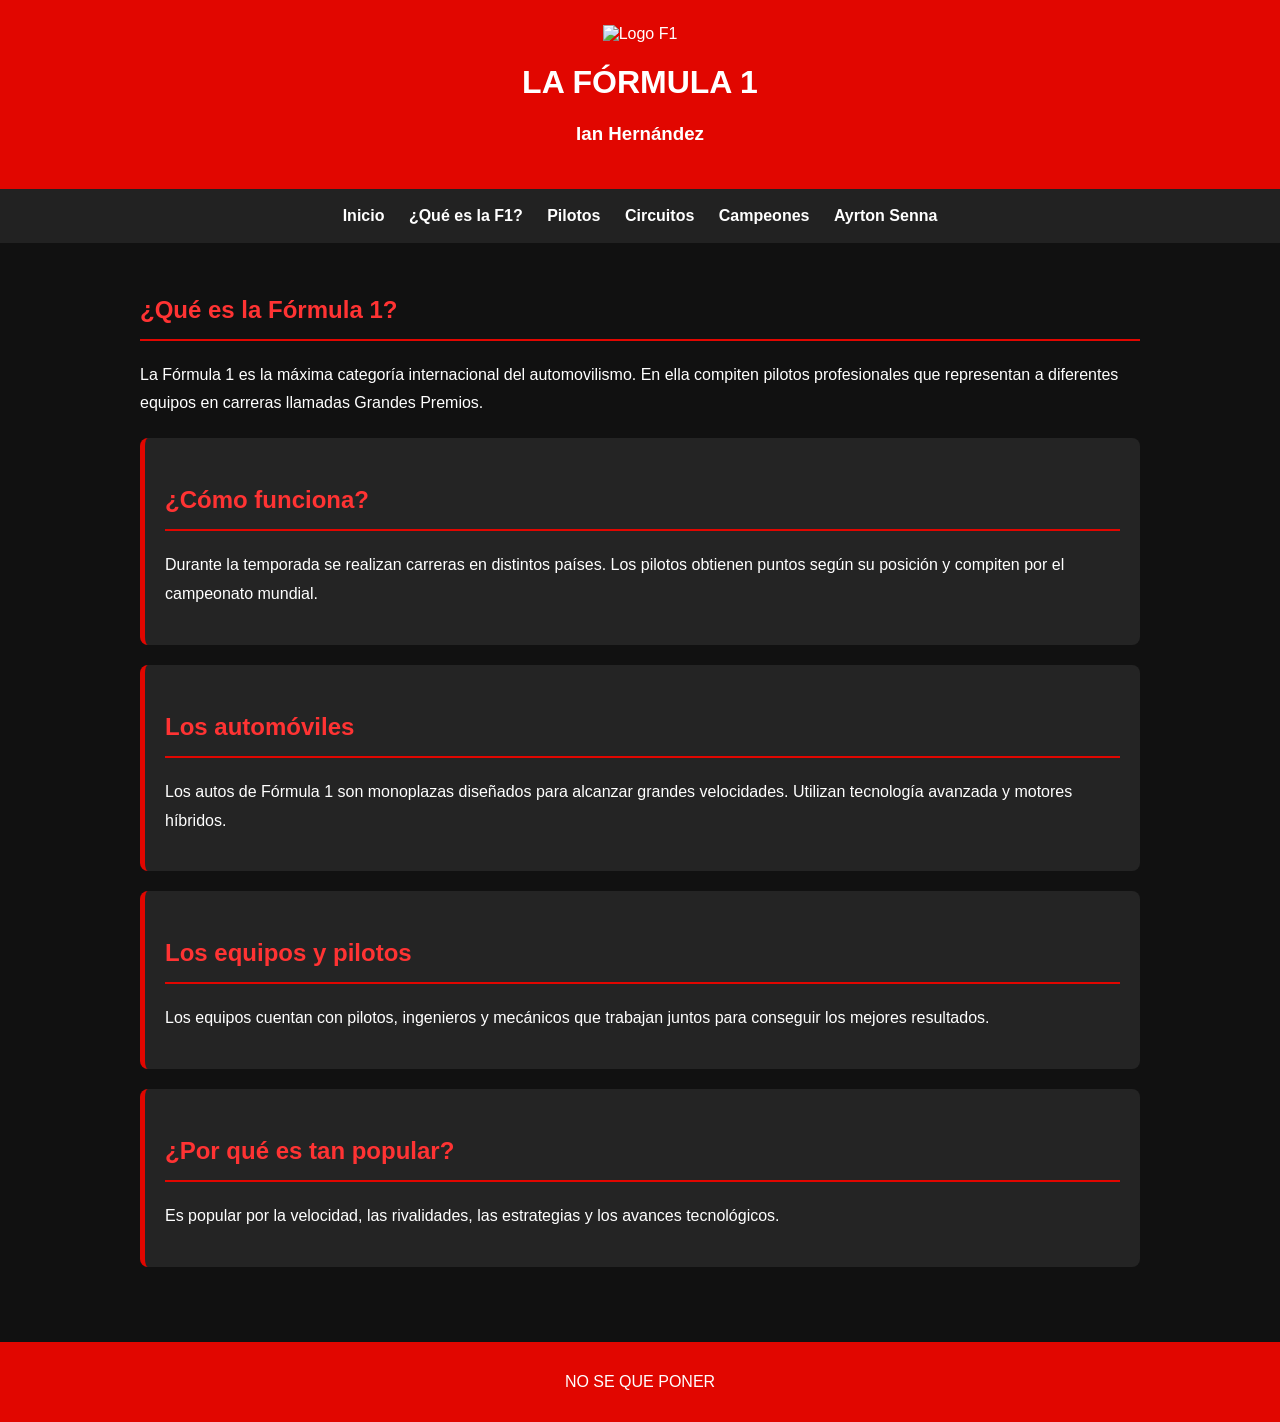
==== index.html @ 9ea551fb "Add files via upload" ====
<!DOCTYPE html>
<html lang="es">
<head>
<meta charset="UTF-8">
<meta name="viewport" content="width=device-width, initial-scale=1.0">
<title>La Fórmula 1 - Ian Hernández</title>
<link rel="stylesheet" href="f1.css">
</head>
<body>

<header>
<img src="https://upload.wikimedia.org/wikipedia/commons/3/33/F1.svg" alt="Logo F1">
<h1>LA FÓRMULA 1</h1>
<h3>Ian Hernández</h3>
</header>

<nav>
<a href="index.html">Inicio</a>
<a href="Que es la f1.html">¿Qué es la F1?</a>
<a href="pilotos.html">Pilotos</a>
<a href="circuitos.html">Circuitos</a>
<a href="Ganadores.html">Campeones</a>
<a href="ayrton-senna.html">Ayrton Senna</a>
</nav>

<main>
<h2>¿Qué es la Fórmula 1?</h2>
<p>La Fórmula 1 es la máxima categoría internacional del automovilismo. En ella compiten pilotos profesionales que representan a diferentes equipos en carreras llamadas Grandes Premios.</p>

<div class="tarjeta">
<h2>¿Cómo funciona?</h2>
<p>Durante la temporada se realizan carreras en distintos países. Los pilotos obtienen puntos según su posición y compiten por el campeonato mundial.</p>
</div>

<div class="tarjeta">
<h2>Los automóviles</h2>
<p>Los autos de Fórmula 1 son monoplazas diseñados para alcanzar grandes velocidades. Utilizan tecnología avanzada y motores híbridos.</p>
</div>

<div class="tarjeta">
<h2>Los equipos y pilotos</h2>
<p>Los equipos cuentan con pilotos, ingenieros y mecánicos que trabajan juntos para conseguir los mejores resultados.</p>
</div>

<div class="tarjeta">
<h2>¿Por qué es tan popular?</h2>
<p>Es popular por la velocidad, las rivalidades, las estrategias y los avances tecnológicos.</p>
</div>

</main>

<footer>
<p> NO SE QUE PONER</p>
</footer>

</body>
</html>
---- f1.css ----
body {
    margin: 0;
    font-family: Arial, sans-serif;
    background: #111;
    color: white;
}

header {
    background: #e10600;
    text-align: center;
    padding: 25px;
}

header img {
    width: 150px;
    max-width: 80%;
}

nav {
    background: #222;
    padding: 18px;
    text-align: center;
}

nav a {
    color: white;
    text-decoration: none;
    margin: 10px;
    font-weight: bold;
}

nav a:hover {
    color: #ff3333;
}

main {
    max-width: 1000px;
    margin: auto;
    padding: 25px;
    line-height: 1.8;
}

h2 {
    color: #ff3333;
    border-bottom: 2px solid #e10600;
    padding-bottom: 8px;
}

.tarjeta {
    background: #242424;
    padding: 20px;
    margin: 20px 0;
    border-left: 5px solid #e10600;
    border-radius: 8px;
}

table {
    width: 100%;
    border-collapse: collapse;
    margin-top: 20px;
}

th, td {
    border: 1px solid #555;
    padding: 12px;
    text-align: center;
}

th {
    background: #e10600;
}

tr:nth-child(even) {
    background: #292929;
}

td img {
    width: 100px;
    border-radius: 8px;
}

footer {
    background: #e10600;
    text-align: center;
    padding: 15px;
    margin-top: 30px;
}

.enlace {
    color: #ff5555;
}
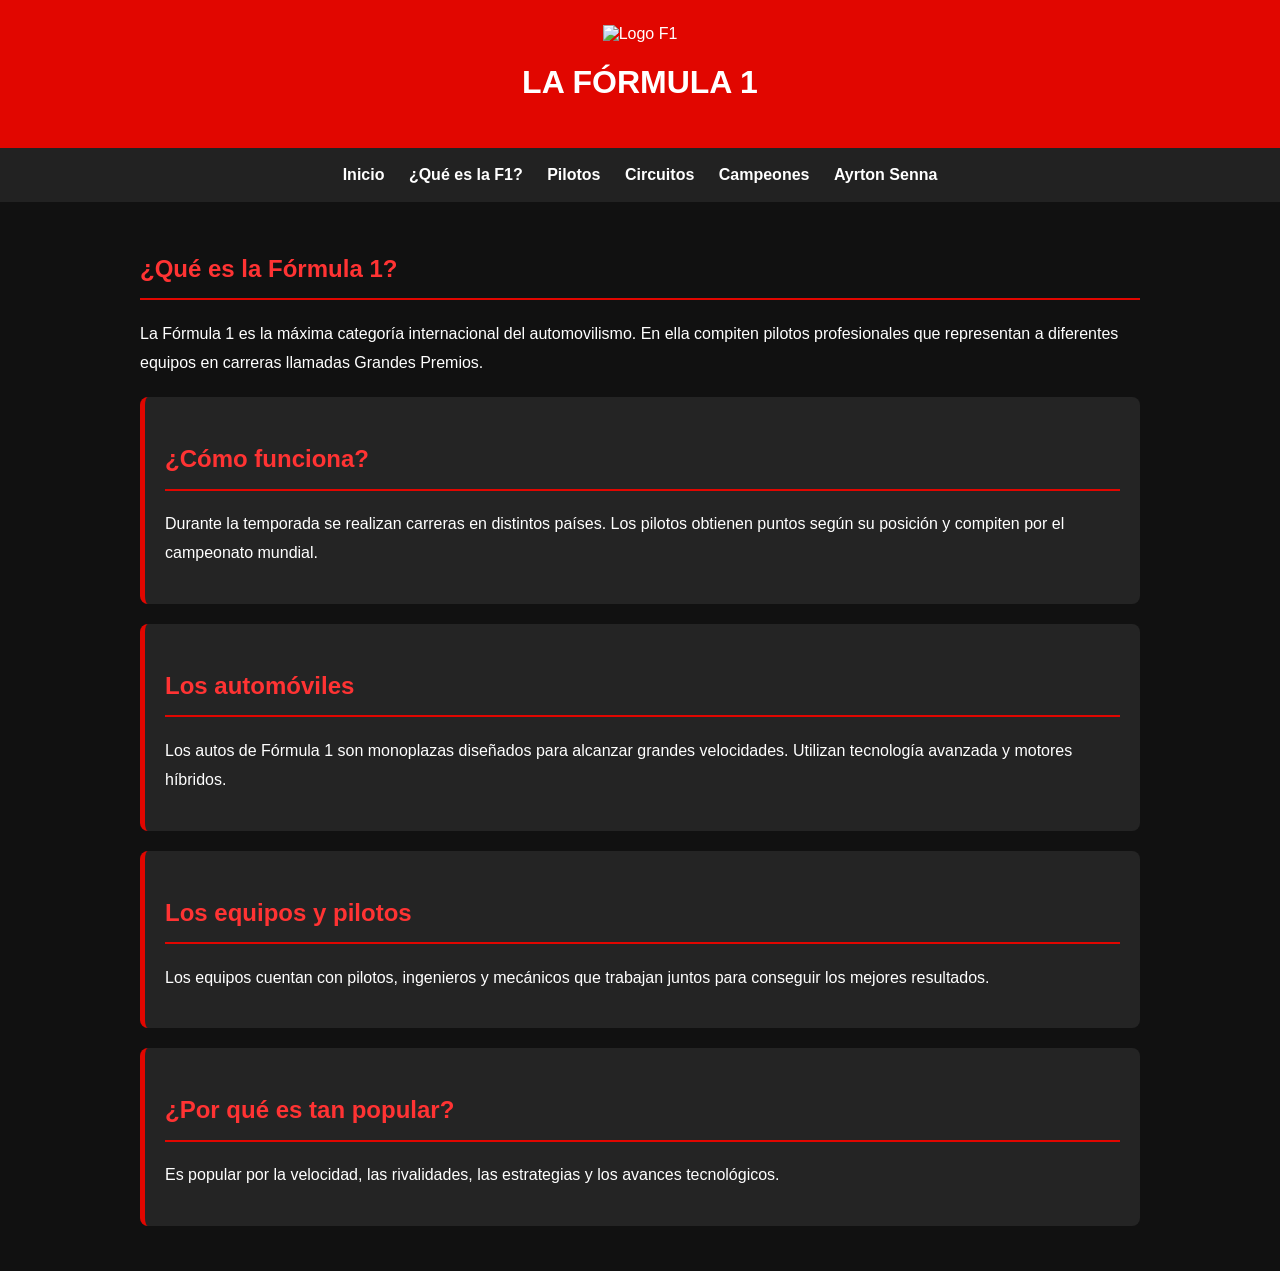
==== commit 9d1fe430: "." ====
--- a/index.html
+++ b/index.html
@@ -11,7 +11,7 @@
 <header>
 <img src="https://upload.wikimedia.org/wikipedia/commons/3/33/F1.svg" alt="Logo F1">
 <h1>LA FÓRMULA 1</h1>
-<h3>Ian Hernández</h3>
+
 </header>
 
 <nav>
@@ -49,9 +49,6 @@
 
 </main>
 
-<footer>
-<p> NO SE QUE PONER</p>
-</footer>
 
 </body>
 </html>
